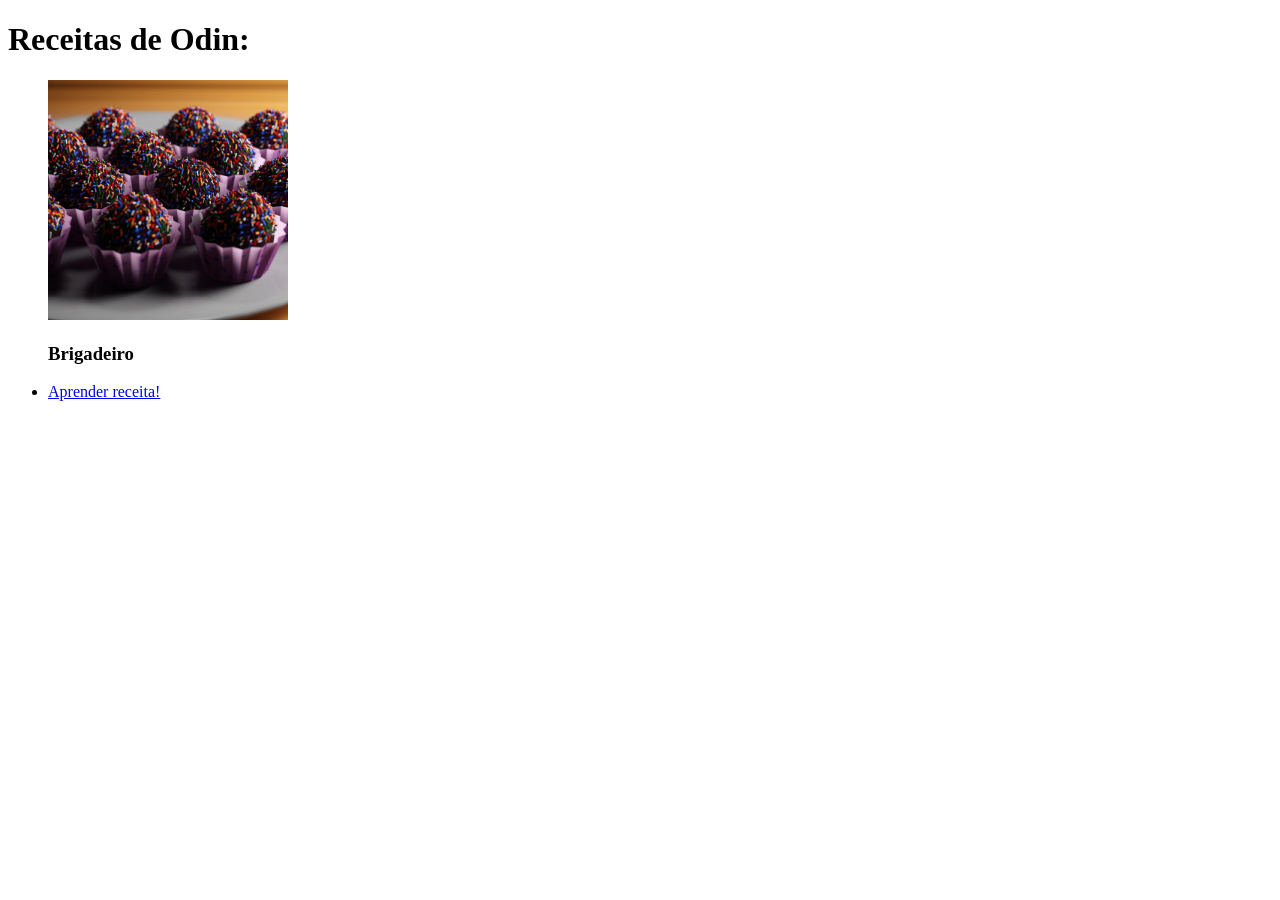
==== index.html @ 735f48e5 "Primeira página de receita criada As primeiras impressões da página foram criadas. - Adicionei a pág" ====
<!DOCTYPE html>
<html lang="en">
<head>
    <meta charset="UTF-8">
    <meta name="viewport" content="width=device-width, initial-scale=1.0">
    <title>Receitas de Odin (Mateus 514)</title>
</head>
<body>
    <h1>Receitas de Odin:</h1>
    <ul>
        
        <img src="./images/Brigadeiro.jpg" alt="Brazilian chocolate truffle or Brigadeiro" height="240" width="240">
        <h3>Brigadeiro</h3>
        <p><li><a href="./recipes/brigadeiro.html">Aprender receita!</a></li></p>
    </ul>
</body>
</html>
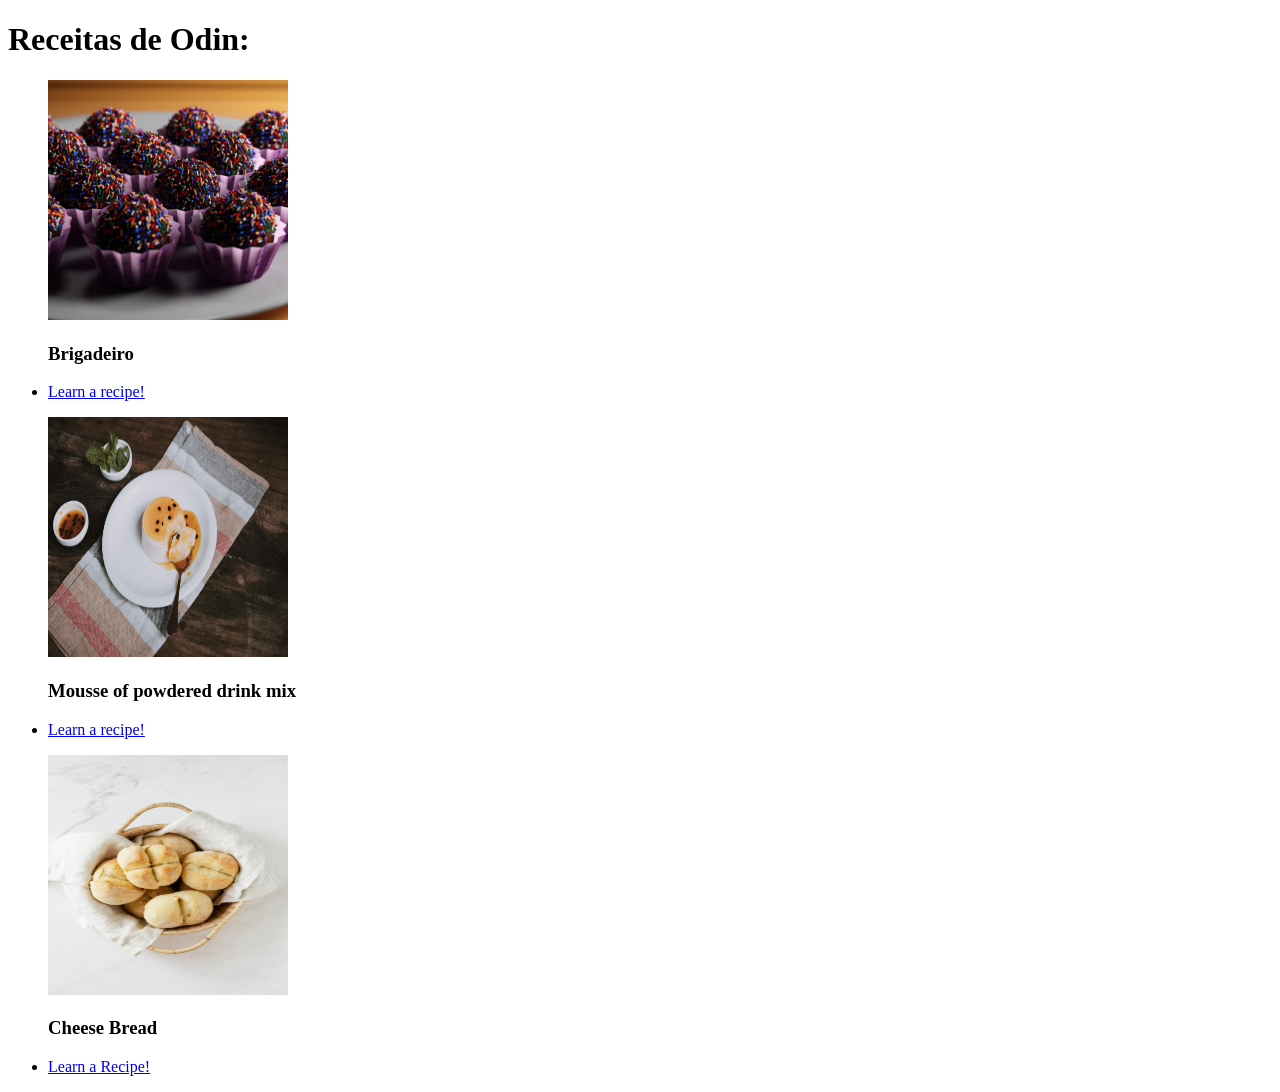
==== commit 5690632f: "Página finalizada - Adicionei mais duas receitas. - Respectivas imagens e links para a pagina inicia" ====
--- a/index.html
+++ b/index.html
@@ -11,7 +11,15 @@
         
         <img src="./images/Brigadeiro.jpg" alt="Brazilian chocolate truffle or Brigadeiro" height="240" width="240">
         <h3>Brigadeiro</h3>
-        <p><li><a href="./recipes/brigadeiro.html">Aprender receita!</a></li></p>
+        <p><li><a href="./recipes/brigadeiro.html">Learn a recipe!</a></li></p>
+
+        <img src="./images/Mousse.jpg" alt="Image of candy Mousse" height="240" width="240">
+        <h3>Mousse of powdered drink mix</h3>
+        <p><li><a href="./recipes/mousse.html">Learn a recipe!</a></li></p>
+
+        <img src="./images/Paodequeijo.jpg" alt="Image of Cheese Bread" height="240" width="240">
+        <h3>Cheese Bread</h3>
+        <li><a href="./recipes/CheeseBread.html">Learn a Recipe!</a></li>
     </ul>
 </body>
 </html>
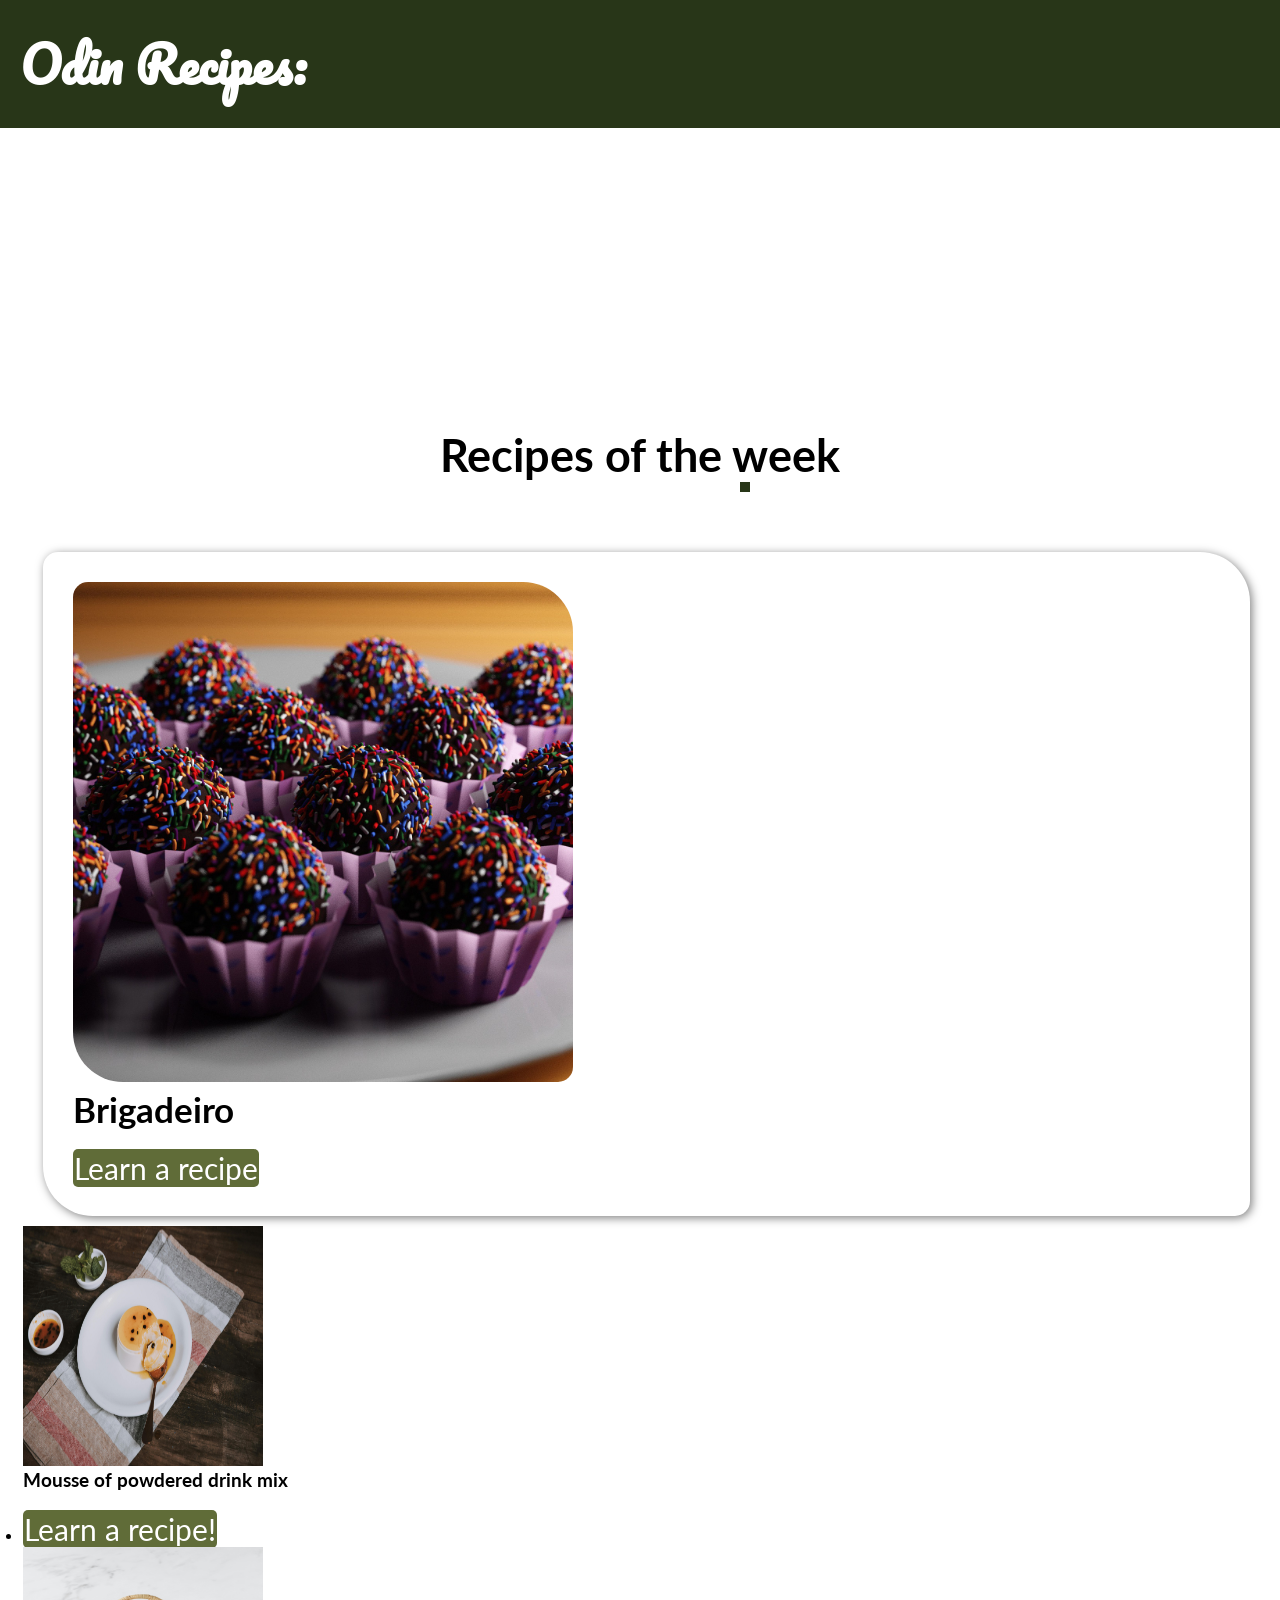
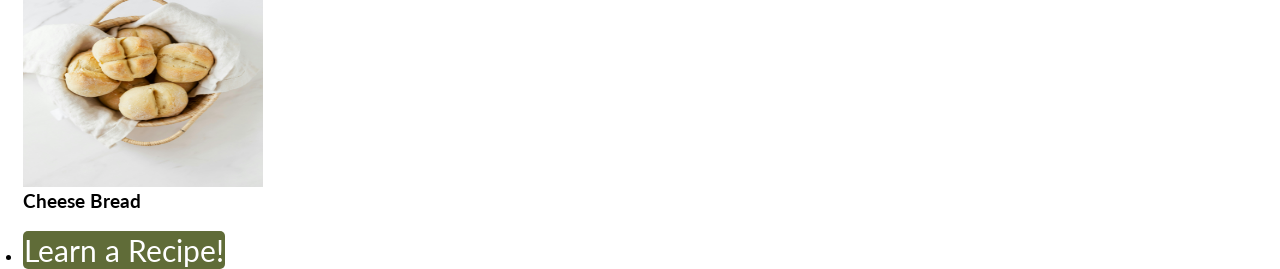
==== commit 1eecfb82: "Elementos CSS adicionados -Site conta com elementos utilizando css. -Buttons -body -header" ====
--- a/index.html
+++ b/index.html
@@ -3,15 +3,38 @@
 <head>
     <meta charset="UTF-8">
     <meta name="viewport" content="width=device-width, initial-scale=1.0">
+    <link rel="stylesheet" href="style.css">
+
+    <!--IMPORTAR FONTE E CONECTAR NO SERTVIDOR-->
+
+   <link rel="preconnect" href="https://fonts.googleapis.com">
+<link rel="preconnect" href="https://fonts.gstatic.com" crossorigin>
+<link href="https://fonts.googleapis.com/css2?family=Pacifico&family=Playfair+Display:ital,wght@0,400..900;1,400..900&display=swap" rel="stylesheet">
+    <!--Importanto fonte Lato-->
+
+    <link rel="preconnect" href="https://fonts.googleapis.com">
+    <link rel="preconnect" href="https://fonts.gstatic.com" crossorigin>
+    <link href="https://fonts.googleapis.com/css2?family=Lato:ital,wght@0,100;0,300;0,400;0,700;0,900;1,100;1,300;1,400;1,700;1,900&display=swap" rel="stylesheet">
+
     <title>Receitas de Odin (Mateus 514)</title>
 </head>
 <body>
-    <h1>Receitas de Odin:</h1>
+
+    <div class="header">
+        <h1>Odin Recipes:</h1>
+    </div>
+
+    <div class="subheader">
+        <h2>Recipes of the week</h2>
+    </div>
+    <div class="inferior"></div>
+
     <ul>
-        
-        <img src="./images/Brigadeiro.jpg" alt="Brazilian chocolate truffle or Brigadeiro" height="240" width="240">
-        <h3>Brigadeiro</h3>
-        <p><li><a href="./recipes/brigadeiro.html">Learn a recipe!</a></li></p>
+        <div class="brigadeiro"> 
+            <img class="imagem" src="./images/Brigadeiro.jpg" alt="Brazilian chocolate truffle or Brigadeiro" height="240" width="240">
+            <h3>Brigadeiro</h3>
+            <a class="link" href="./recipes/brigadeiro.html">Learn a recipe</a>
+        </div>
 
         <img src="./images/Mousse.jpg" alt="Image of candy Mousse" height="240" width="240">
         <h3>Mousse of powdered drink mix</h3>
--- a/style.css
+++ b/style.css
@@ -0,0 +1,74 @@
+*{
+     margin: 0px;
+    padding: 0px;
+    box-sizing: content-box;
+}
+
+
+body{
+    font-family: Lato, sans-serif;
+    background-color: white;
+}
+
+
+.header{
+    color:  white;
+    background-color: #283618ff;
+    padding: 20px;
+    font-size: 25px;
+    font-family: Pacifico, sans-serif;
+}
+
+
+.subheader{
+    margin-top: 300px;
+    text-align: center;
+    font-size: 30px;
+}
+
+
+.inferior{
+    background-color: #283618ff;
+    padding: 5px;
+    margin: 0 740px;
+}
+
+
+ul{
+    margin-left: 23px;
+    margin-top: 60px;
+}
+
+
+.brigadeiro{
+    background-color: white;
+    box-shadow: 2px 2px 10px rgba(0,0,0,0.5);
+    border-radius: 15px 50px;
+    padding: 30px;
+    margin: 10px 30px 10px 20px;
+    font-size: 30px;
+}
+h3{
+    margin-bottom: 20px;
+}
+a{
+    background-color: #606c38ff;
+    text-decoration: none;
+    color: white;
+    font-size: 30px;
+    padding: 1px;
+    border-radius: 5px;
+}
+a:hover{
+    background-color: #283618ff;
+}
+.imagem{
+    border-radius: 15px 50px;
+    width: 500px;
+    height: 500px;
+}
+/* --olive-leaf: #606c38ff;
+--black-forest: #283618ff;
+--cornsilk: #fefae0ff;
+--sunlit-clay: #dda15eff;
+--copperwood: #bc6c25ff;*/
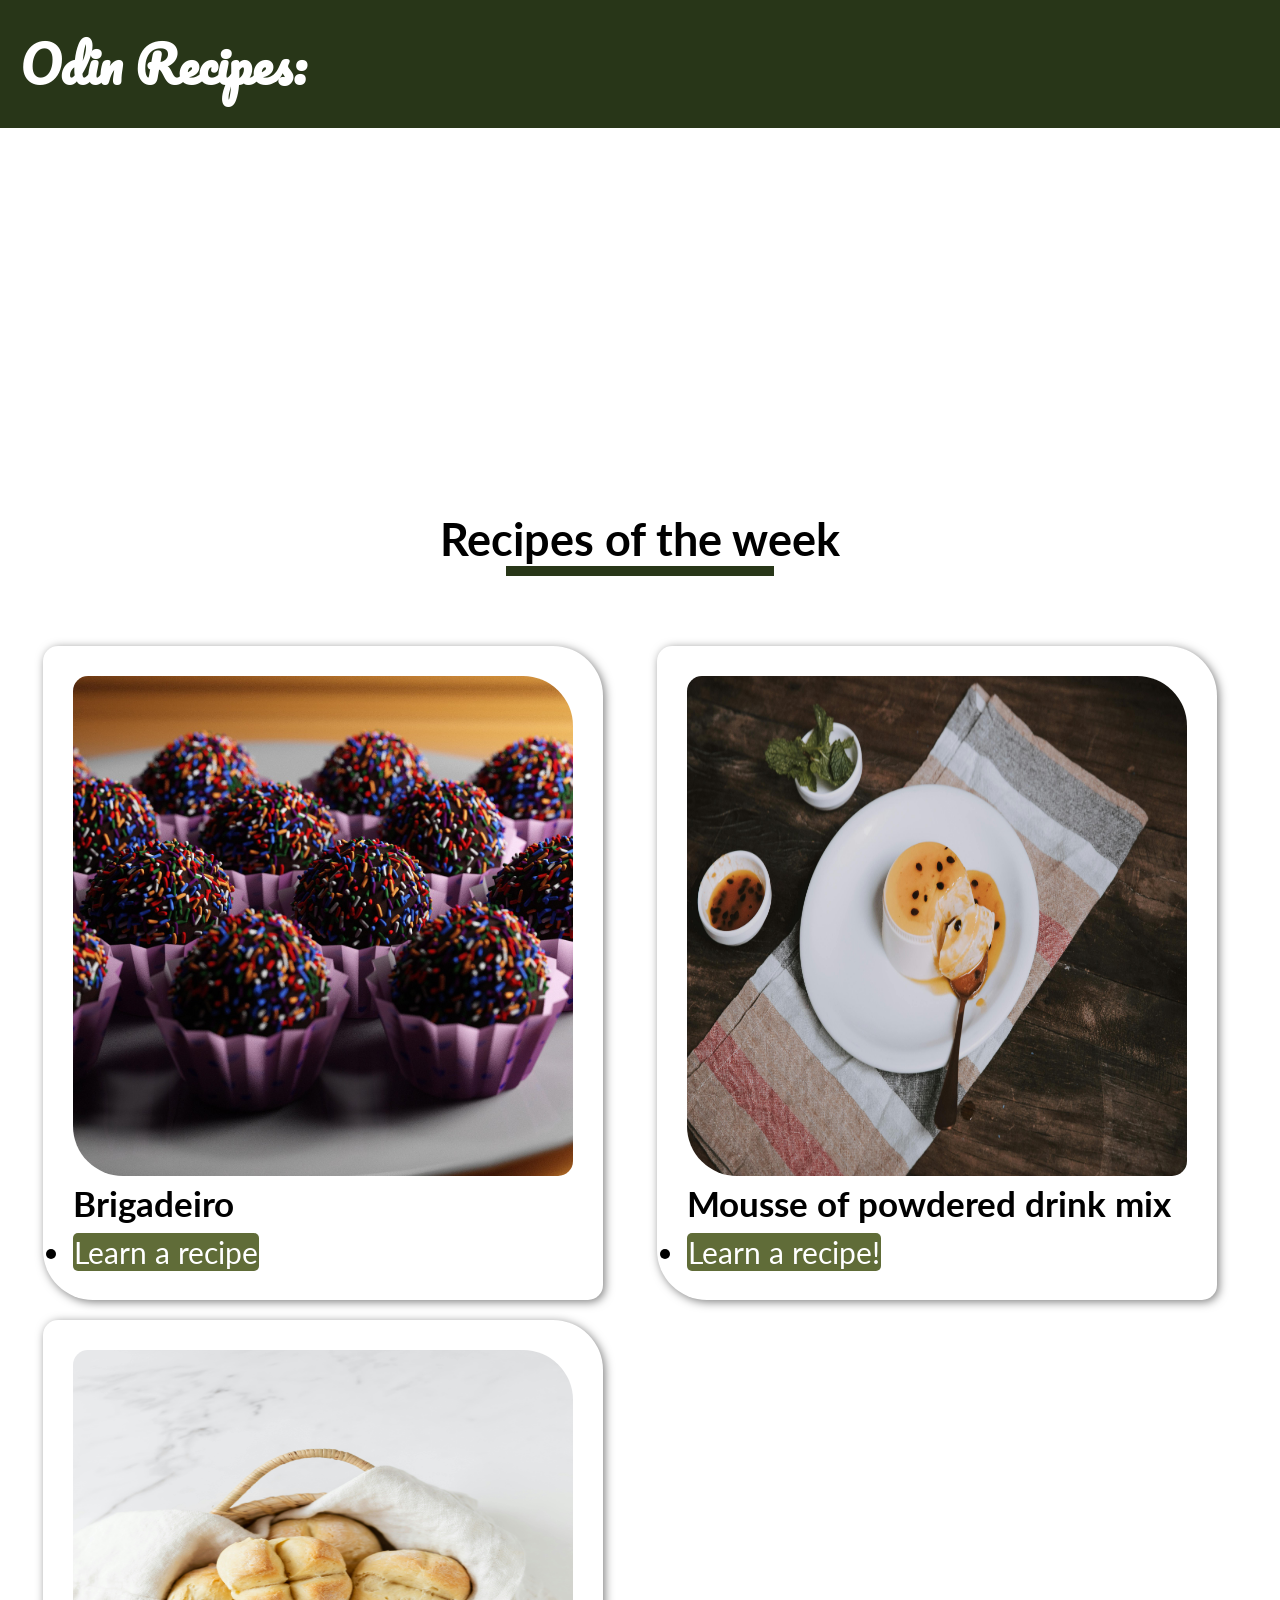
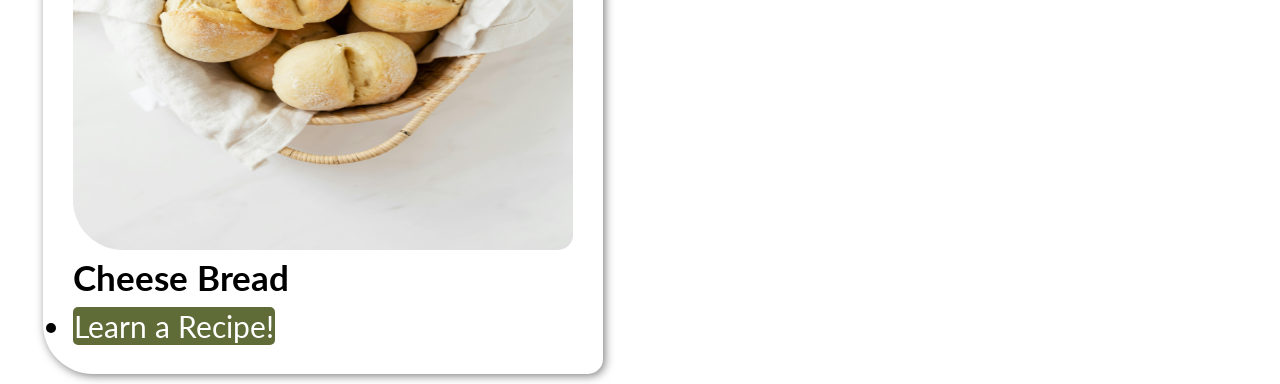
==== commit 9d4f589c: "display ajustados, proporções (em andamento). adicionado novas proporções pra diferentes telas. -dis" ====
--- a/index.html
+++ b/index.html
@@ -27,22 +27,35 @@
     <div class="subheader">
         <h2>Recipes of the week</h2>
     </div>
+
+    <!--parte decorativa abaixo do subheader-->
     <div class="inferior"></div>
 
+    <!--Listas de receitas-->
     <ul>
         <div class="brigadeiro"> 
+
             <img class="imagem" src="./images/Brigadeiro.jpg" alt="Brazilian chocolate truffle or Brigadeiro" height="240" width="240">
-            <h3>Brigadeiro</h3>
-            <a class="link" href="./recipes/brigadeiro.html">Learn a recipe</a>
+            <h3>Brigadeiro</h3>       
+            <li><a href="./recipes/brigadeiro.html">Learn a recipe</a></li>
+
         </div>
 
-        <img src="./images/Mousse.jpg" alt="Image of candy Mousse" height="240" width="240">
+        <div class="mousse">
+
+        <img class="imagem" src="./images/Mousse.jpg" alt="Image of candy Mousse" height="240" width="240">
         <h3>Mousse of powdered drink mix</h3>
         <p><li><a href="./recipes/mousse.html">Learn a recipe!</a></li></p>
 
-        <img src="./images/Paodequeijo.jpg" alt="Image of Cheese Bread" height="240" width="240">
+        </div>
+
+        <div class="Paodequeijo">
+
+        <img class="imagem" src="./images/Paodequeijo.jpg" alt="Image of Cheese Bread" height="240" width="240">
         <h3>Cheese Bread</h3>
         <li><a href="./recipes/CheeseBread.html">Learn a Recipe!</a></li>
+
+        </div>
     </ul>
 </body>
 </html>
--- a/style.css
+++ b/style.css
@@ -19,18 +19,17 @@
     font-family: Pacifico, sans-serif;
 }
 
-
 .subheader{
-    margin-top: 300px;
+    margin-top: 30%;
     text-align: center;
-    font-size: 30px;
+    font-size: 1.87rem;
 }
 
 
 .inferior{
     background-color: #283618ff;
     padding: 5px;
-    margin: 0 740px;
+    margin: 0% 39.5%;
 }
 
 
@@ -40,17 +39,21 @@
 }
 
 
-.brigadeiro{
+.brigadeiro,.mousse,.Paodequeijo{
     background-color: white;
     box-shadow: 2px 2px 10px rgba(0,0,0,0.5);
     border-radius: 15px 50px;
     padding: 30px;
     margin: 10px 30px 10px 20px;
     font-size: 30px;
+    display: inline-block;
+
 }
+
 h3{
-    margin-bottom: 20px;
+    margin-bottom: 2%;
 }
+
 a{
     background-color: #606c38ff;
     text-decoration: none;
@@ -71,4 +74,14 @@
 --black-forest: #283618ff;
 --cornsilk: #fefae0ff;
 --sunlit-clay: #dda15eff;
---copperwood: #bc6c25ff;*/+--copperwood: #bc6c25ff;*/
+/* resolvendo os reakpoints*/
+
+@media(max-width: 399px){
+    .subheader{
+        font-size: 1.2rem;
+    }
+    .inferior{
+        margin: 0% 12%;
+    }
+}
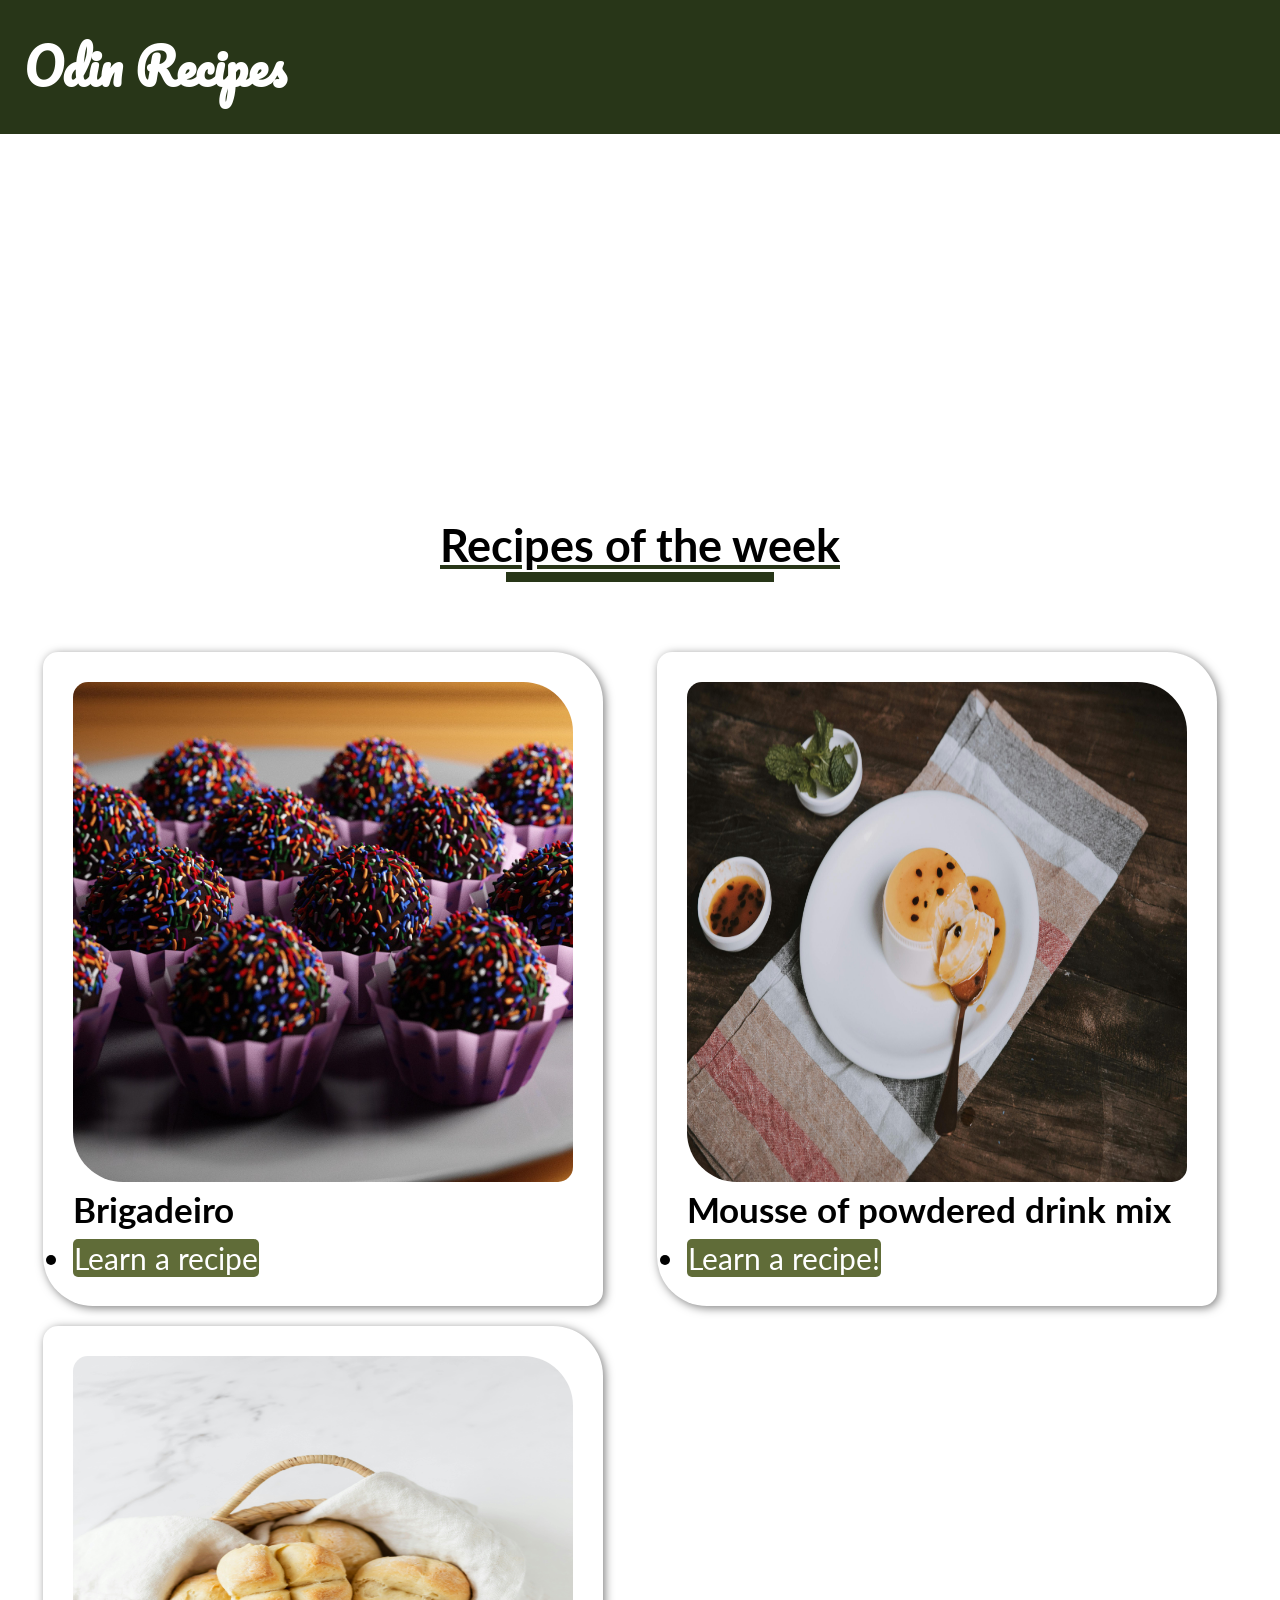
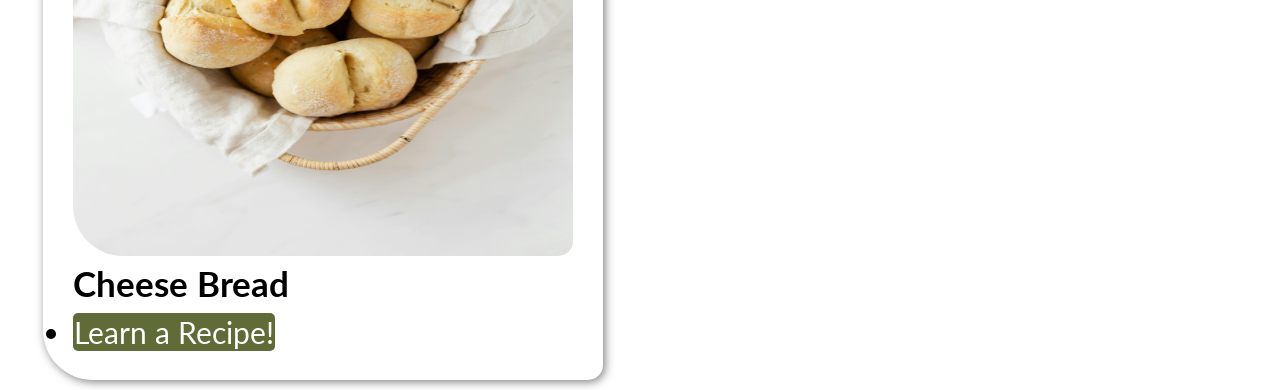
==== commit 2fbd22b3: "primeira pagina de receita com layout inovado A pagina de clique agora está com layout inovado em pa" ====
--- a/index.html
+++ b/index.html
@@ -8,8 +8,8 @@
     <!--IMPORTAR FONTE E CONECTAR NO SERTVIDOR-->
 
    <link rel="preconnect" href="https://fonts.googleapis.com">
-<link rel="preconnect" href="https://fonts.gstatic.com" crossorigin>
-<link href="https://fonts.googleapis.com/css2?family=Pacifico&family=Playfair+Display:ital,wght@0,400..900;1,400..900&display=swap" rel="stylesheet">
+    <link rel="preconnect" href="https://fonts.gstatic.com" crossorigin>
+    <link href="https://fonts.googleapis.com/css2?family=Pacifico&family=Playfair+Display:ital,wght@0,400..900;1,400..900&display=swap" rel="stylesheet">
     <!--Importanto fonte Lato-->
 
     <link rel="preconnect" href="https://fonts.googleapis.com">
@@ -20,9 +20,7 @@
 </head>
 <body>
 
-    <div class="header">
-        <h1>Odin Recipes:</h1>
-    </div>
+        <h1 class="header">Odin Recipes</h1>
 
     <div class="subheader">
         <h2>Recipes of the week</h2>
--- a/style.css
+++ b/style.css
@@ -14,15 +14,17 @@
 .header{
     color:  white;
     background-color: #283618ff;
-    padding: 20px;
-    font-size: 25px;
+    padding: 1.9%;
+    font-size: 3rem;
     font-family: Pacifico, sans-serif;
+    margin-bottom: 30%;
 }
 
 .subheader{
-    margin-top: 30%;
     text-align: center;
     font-size: 1.87rem;
+    text-decoration: underline;
+    text-decoration-color: #283618ff;
 }
 
 
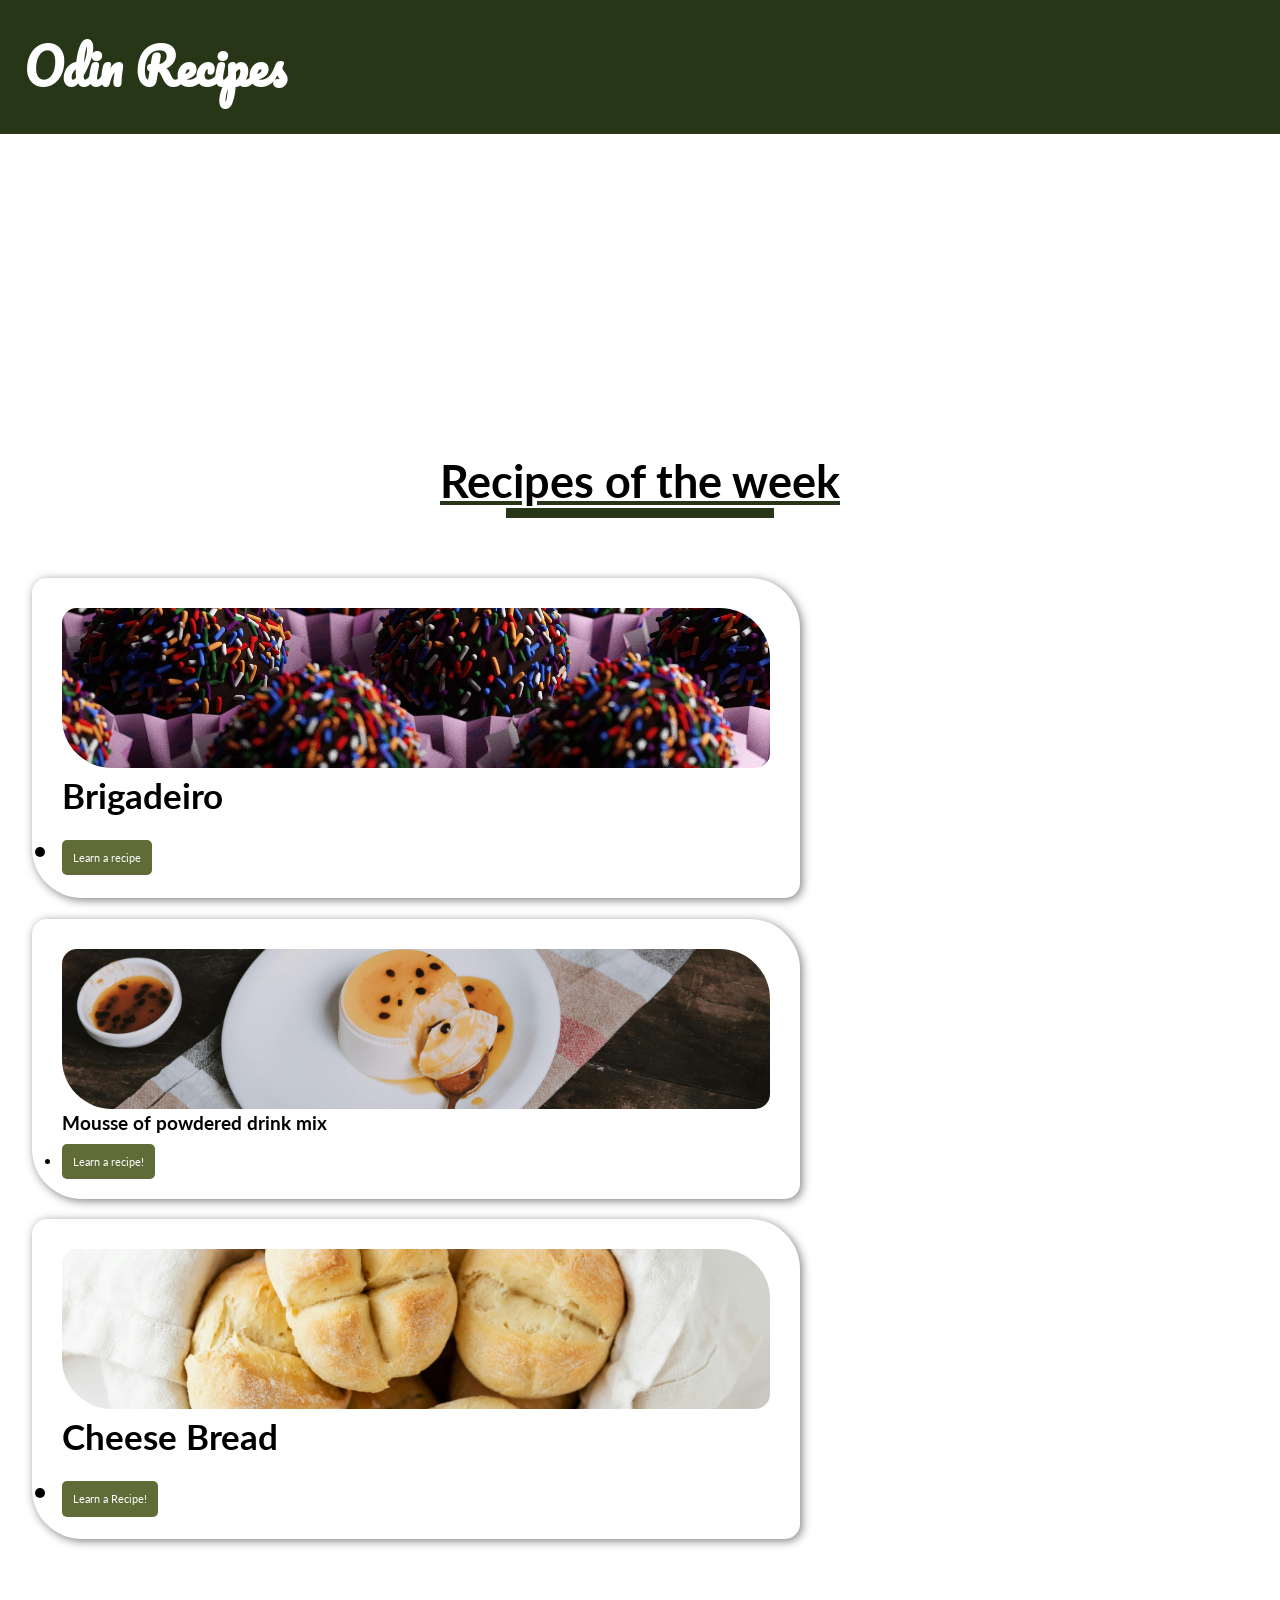
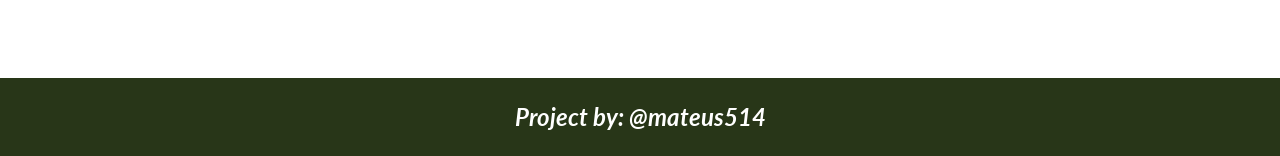
==== commit e6976538: "TRABALHO FINALIZADO -Css ajustado. -site com tamanho responsivo em todos os dispositivos -@media usa" ====
--- a/index.html
+++ b/index.html
@@ -33,7 +33,7 @@
     <ul>
         <div class="brigadeiro"> 
 
-            <img class="imagem" src="./images/Brigadeiro.jpg" alt="Brazilian chocolate truffle or Brigadeiro" height="240" width="240">
+            <img class="imagem" src="./images/Brigadeiro.jpg" alt="Brazilian chocolate truffle or Brigadeiro">
             <h3>Brigadeiro</h3>       
             <li><a href="./recipes/brigadeiro.html">Learn a recipe</a></li>
 
@@ -41,7 +41,7 @@
 
         <div class="mousse">
 
-        <img class="imagem" src="./images/Mousse.jpg" alt="Image of candy Mousse" height="240" width="240">
+        <img src="./images/Mousse.jpg" alt="Image of candy Mousse">
         <h3>Mousse of powdered drink mix</h3>
         <p><li><a href="./recipes/mousse.html">Learn a recipe!</a></li></p>
 
@@ -49,11 +49,12 @@
 
         <div class="Paodequeijo">
 
-        <img class="imagem" src="./images/Paodequeijo.jpg" alt="Image of Cheese Bread" height="240" width="240">
+        <img src="./images/Paodequeijo.jpg" alt="Image of Cheese Bread">
         <h3>Cheese Bread</h3>
         <li><a href="./recipes/CheeseBread.html">Learn a Recipe!</a></li>
 
         </div>
     </ul>
+    <h2 class="footer">Project by: @mateus514</h2>
 </body>
 </html>
--- a/style.css
+++ b/style.css
@@ -1,7 +1,7 @@
 *{
      margin: 0px;
     padding: 0px;
-    box-sizing: content-box;
+    box-sizing: border-box;
 }
 
 
@@ -17,7 +17,7 @@
     padding: 1.9%;
     font-size: 3rem;
     font-family: Pacifico, sans-serif;
-    margin-bottom: 30%;
+    margin-bottom: 25%;
 }
 
 .subheader{
@@ -36,20 +36,20 @@
 
 
 ul{
-    margin-left: 23px;
-    margin-top: 60px;
+    margin-left: 1.5%;
+    margin-top: 3.9%;
 }
 
 
 .brigadeiro,.mousse,.Paodequeijo{
     background-color: white;
     box-shadow: 2px 2px 10px rgba(0,0,0,0.5);
-    border-radius: 15px 50px;
-    padding: 30px;
-    margin: 10px 30px 10px 20px;
-    font-size: 30px;
+    border-radius: 0.9375rem 3.125rem;
+    padding: 1.875rem;
+     margin: 0.65rem 2% 0.65rem 1%;
+    font-size: 1.875rem;
     display: inline-block;
-
+    width: 30%;
 }
 
 h3{
@@ -60,17 +60,26 @@
     background-color: #606c38ff;
     text-decoration: none;
     color: white;
-    font-size: 30px;
-    padding: 1px;
-    border-radius: 5px;
+    font-size: 1.875rem;
+    padding: 0.0625rem;
+    border-radius: 0.3125rem;
 }
 a:hover{
     background-color: #283618ff;
 }
-.imagem{
-    border-radius: 15px 50px;
-    width: 500px;
-    height: 500px;
+img{
+    border-radius: 0.9375rem 3.125rem;
+    width: 100%;
+    height: 30rem;
+    object-fit: cover;
+}
+.footer{
+    background-color: #283618ff;
+    text-align: center;
+    font-style: italic;
+    padding: 1.9%;
+    margin-top: 10%;
+    color: white;
 }
 /* --olive-leaf: #606c38ff;
 --black-forest: #283618ff;
@@ -86,4 +95,26 @@
     .inferior{
         margin: 0% 12%;
     }
+}
+@media(max-width: 1378px){
+    .mousse{
+        font-size: 1rem;
+    }
+    ul{
+        display: grid;
+        width: 100%;
+    }
+    .brigadeiro,.mousse,.Paodequeijo{
+        width: 60%;
+    }
+    img{
+        height: 10rem;
+    }
+    a{
+        font-size: 0.7rem;
+        padding: 0.7rem;
+    }
+    h3{
+        margin-bottom: 1rem;
+    }
 }
